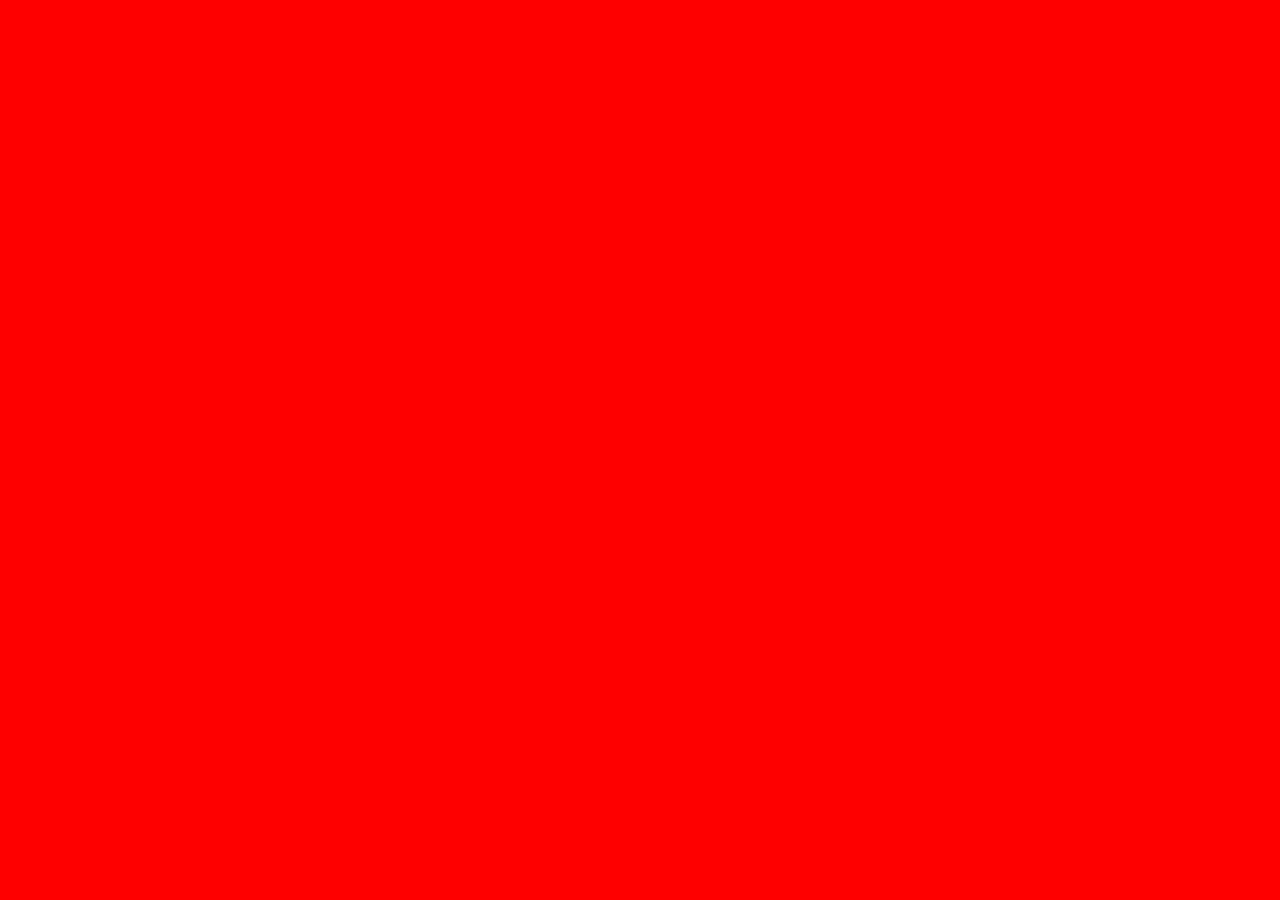
==== index.html @ 0a400cc8 "´test" ====
<!DOCTYPE html>
<html lang="fr">

<head>
	<meta charset="utf-8">
	<meta name="viewport" content="width=device-width, initial-scale=1.0">
	<title>Gabarit de site web</title>
	<link rel="stylesheet" href="css/style.css">
</head>

<body>
	<!-- Vous devez ajouter vos balises sous ce commentaire -->

	<!-- le test du siecle  -->
	
</body>

</html>
---- css/style.css ----
*{ box-sizing: border-box;}


/* Typographies / Couleurs (exemples : titres, paragraphes, liens, etc.)
========================================================================== */

body{
	background-color: red;
	
}

/* Mise en page (positionnement)
========================================================================== */

.container{
	width: 90%;
	max-width: 1200px;
	margin: 0 auto;
}


/* Header / Navigations / Footer 
========================================================================== */



/* Composantes générales (exemples : section, cartes, tableaux, etc.)
========================================================================== */



/* Formulaires
========================================================================== */



/* Règles spécifiques aux pages
========================================================================== */
/* À utiliser seulement si nécessaire. Les règles de styles devraient être 
toujours le plus général / réutilisable possible*/
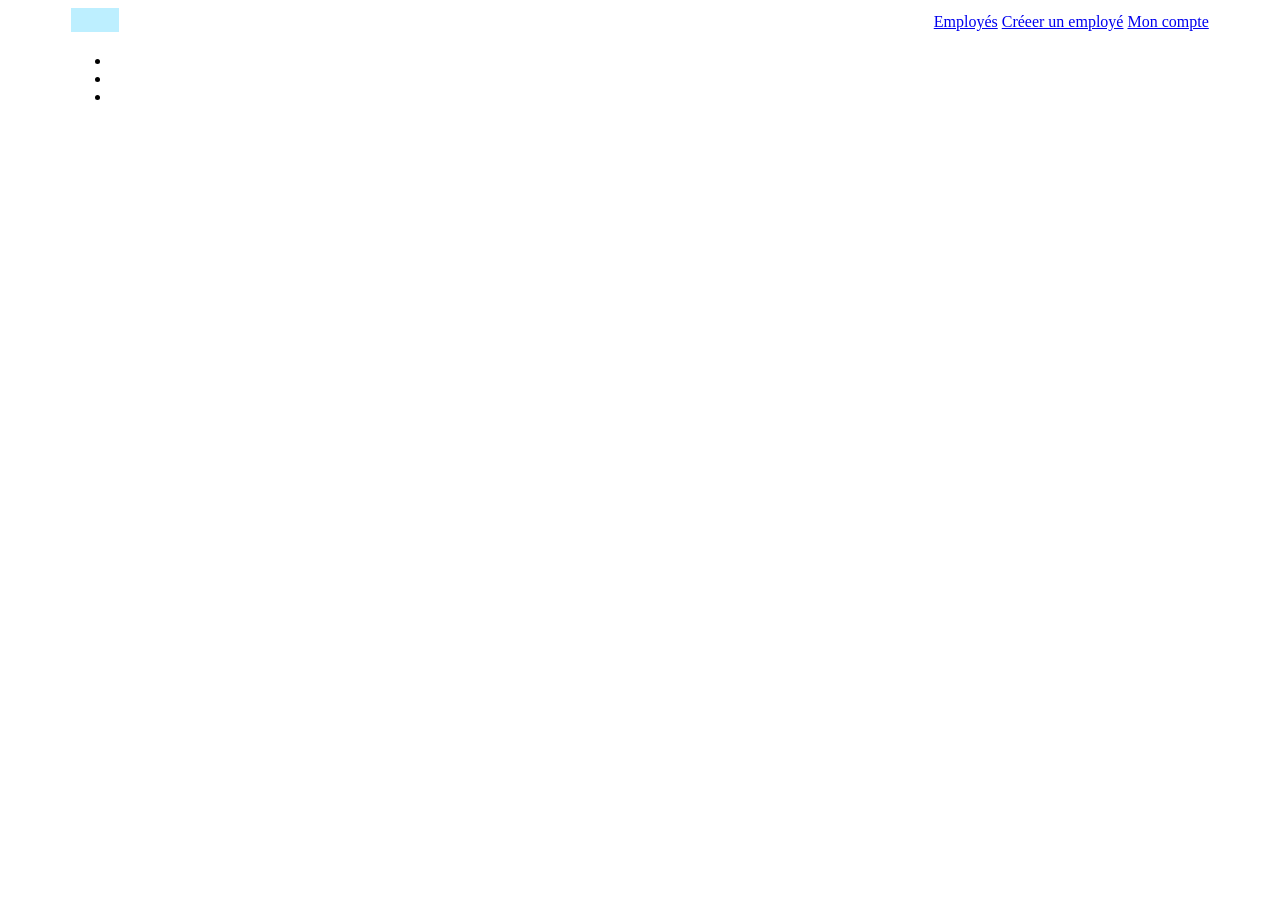
==== commit 310c1c03: "page acceuil- imcomplet - tp3 - tache1" ====
--- a/index.html
+++ b/index.html
@@ -4,15 +4,96 @@
 <head>
 	<meta charset="utf-8">
 	<meta name="viewport" content="width=device-width, initial-scale=1.0">
-	<title>Gabarit de site web</title>
+	<title>Acceuil</title>
+	<link rel="preconnect" href="https://fonts.googleapis.com">
+	<link rel="preconnect" href="https://fonts.gstatic.com" crossorigin>
+	<link
+		href="https://fonts.googleapis.com/css2?family=Indie+Flower&amp;family=Knewave&amp;family=Story+Script&amp;display=swap"
+		rel="stylesheet">
+
 	<link rel="stylesheet" href="css/style.css">
 </head>
 
 <body>
-	<!-- Vous devez ajouter vos balises sous ce commentaire -->
 
-	<!-- le test du siecle  -->
-	
+	<header>
+		<div class="container entete-contenu">
+
+			<div class="logo">
+				<a href="index.html">
+					<span img = "img/equigest-logo.png"></span>
+				</a>
+			</div>
+
+			<nav class="navigation-accueil" aria-label="Navigation principale">
+				<a href="#">Employés</a>
+				<a href="#">Créeer un employé</a>
+				<a href="#">Mon compte</a>
+			</nav>
+
+		</div>
+
+	</header>
+
+
+	<main class="container">
+
+		<section>
+
+			<ul class="list-image">
+
+				<li img="#" alt="##"> </li>
+				<li img="#" alt="##"> </li>
+				<li img="#" alt="##"> </li>
+
+				<div>
+					<form action=""></form>
+
+				</div>
+
+			</ul>
+
+		</section>
+
+		<footer class ="pied du site ">
+
+			<div class="container">
+				<div class="ligne pied-contenu">
+
+
+
+
+
+				</div> 
+
+			</div>
+
+
+
+		</footer>
+
+		
+
+
+
+
+
+
+
+	</main>
+
+
+
+
+
+
+
+
+
+
+
+
+
 </body>
 
 </html>
--- a/css/style.css
+++ b/css/style.css
@@ -5,7 +5,7 @@
 ========================================================================== */
 
 body{
-	background-color: red;
+	background-color: white;
 	
 }
 
@@ -21,7 +21,31 @@
 
 /* Header / Navigations / Footer 
 ========================================================================== */
+.logo a {
+    display: inline-block;
+    padding: 12px 24px;
+    text-decoration: none;
+    background-color: #bdefff;
+}
 
+.logo a:hover,
+.logo a:focus {
+    background-color: #ffffff;
+}
+
+
+.entete-site,
+.pied-site {
+    background-color: #193f43;
+}
+
+.entete-contenu
+ {
+    display: flex;
+    justify-content: space-between;
+    align-items: center;
+    gap: 20px;
+}
 
 
 /* Composantes générales (exemples : section, cartes, tableaux, etc.)
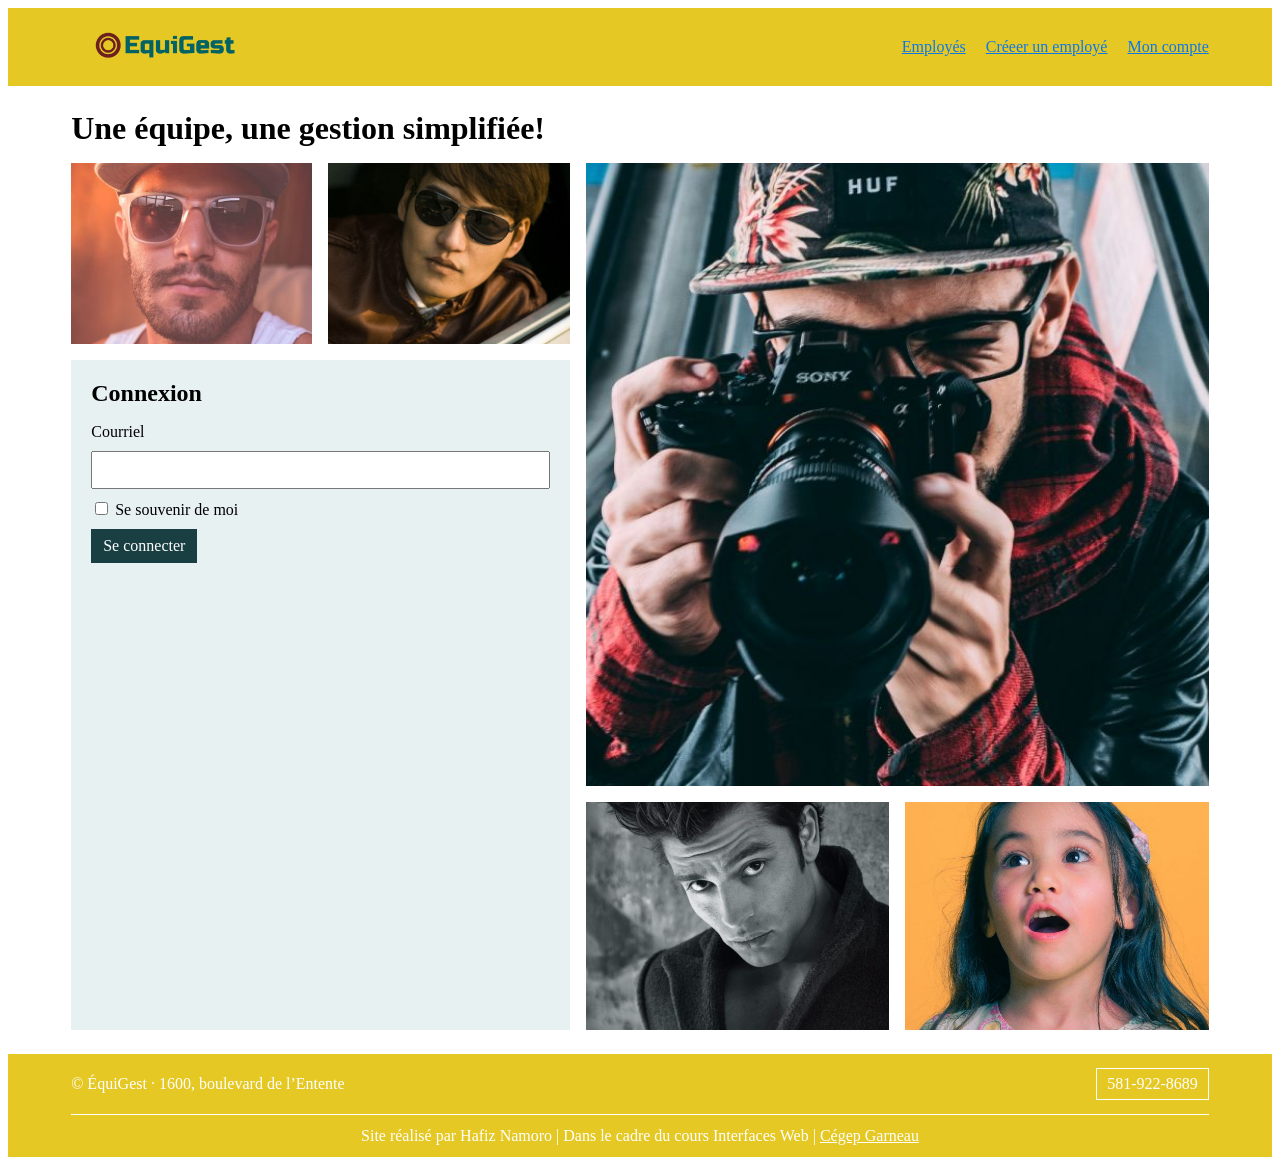
==== commit a0ce38db: "TP3-Tache1(manque ajout prof)" ====
--- a/index.html
+++ b/index.html
@@ -16,12 +16,14 @@
 
 <body>
 
-	<header>
+	<header class=entete-site>
 		<div class="container entete-contenu">
 
 			<div class="logo">
 				<a href="index.html">
-					<span img = "img/equigest-logo.png"></span>
+
+					<img src="img/equigest-logo.png" alt="Acceuil">
+
 				</a>
 			</div>
 
@@ -36,58 +38,65 @@
 	</header>
 
 
-	<main class="container">
+	<main class="container accueil">
+    <h1>Une équipe, une gestion simplifiée!</h1>
 
-		<section>
+    <div class="accueil-colonnes">
 
-			<ul class="list-image">
+        <!-- Colonne gauche : deux photos et le formulaire -->
+        <div class="colonne-accueil">
+            <div class="rangee-images">
+                <img src="img/employes/employe-1.jpg" alt="">
+                <img src="img/employes/employe-2.jpg" alt="">
+            </div>
 
-				<li img="#" alt="##"> </li>
-				<li img="#" alt="##"> </li>
-				<li img="#" alt="##"> </li>
+            <form class="connexion" aria-labelledby="titre-connexion">
+                <h2 id="titre-connexion">Connexion</h2>
 
-				<div>
-					<form action=""></form>
+                <label for="courriel">Courriel</label>
+                <input type="email" id="courriel" name="courriel">
 
-				</div>
+                <label class="souvenir">
+                    <input type="checkbox" name="souvenir">
+                    Se souvenir de moi
+                </label>
 
-			</ul>
+                <button type="button">Se connecter</button>
+            </form>
+        </div>
 
-		</section>
+        <!-- Colonne droite : la grande photo et deux petites photos -->
+        <div class="colonne-accueil">
+            <img class="image-principale"
+                 src="img/employes/employe-3.jpg" alt="">
 
-		<footer class ="pied du site ">
+            <div class="rangee-images">
+                <img src="img/employes/employe-4.jpg" alt="">
+                <img src="img/employes/employe-5.jpg" alt="">
+            </div>
+        </div>
 
-			<div class="container">
-				<div class="ligne pied-contenu">
+    </div>
+</main>
 
 
+	<footer class="pied-site">
+    <div class="container">
+        <div class="pied-contenu">
+            <p>© ÉquiGest · 1600, boulevard de l’Entente</p>
 
+            <a class="pied-telephone" href="tel:+15819228689">
+                581-922-8689
+            </a>
+        </div>
 
-
-				</div> 
-
-			</div>
-
-
-
-		</footer>
-
-		
-
-
-
-
-
-
-
-	</main>
-
-
-
-
-
-
-
+        <p class="pied-credits">
+            Site réalisé par Hafiz Namoro |
+            Dans le cadre du cours Interfaces Web |
+            <a href="https://cegepgarneau.ca/">Cégep Garneau</a>
+        </p>
+    </div>
+</footer>
 
 
 
--- a/css/style.css
+++ b/css/style.css
@@ -25,18 +25,54 @@
     display: inline-block;
     padding: 12px 24px;
     text-decoration: none;
-    background-color: #bdefff;
+   
 }
 
-.logo a:hover,
-.logo a:focus {
-    background-color: #ffffff;
+.logo img
+ {
+    display:block;
+    width: 140px;
+    height: auto;
 }
 
 
-.entete-site,
+.entete-site {
+    background-color:rgb(229, 200, 35);
+
+}
 .pied-site {
-    background-color: #193f43;
+    background-color: rgb(229, 200, 35);
+    color: white;
+}
+
+.pied-contenu {
+    display: flex;
+    justify-content: space-between;
+    align-items: center;
+    flex-wrap: wrap;
+    gap: 12px;
+    padding: 14px 0;
+}
+
+.pied-contenu p {
+    margin: 0;
+}
+
+.pied-site a {
+    color: white;
+}
+
+.pied-telephone {
+    border: 1px solid white;
+    padding: 6px 10px;
+    text-decoration: none;
+}
+
+.pied-credits {
+    margin: 0;
+    border-top: 1px solid white;
+    padding: 12px 0;
+    text-align: center;
 }
 
 .entete-contenu
@@ -44,9 +80,21 @@
     display: flex;
     justify-content: space-between;
     align-items: center;
+    flex-wrap: wrap;
     gap: 20px;
+    padding: 12px 0;
 }
 
+
+.navigation-accueil{
+    display: flex;
+    flex-wrap: wrap;
+    gap: 20px;
+
+}
+.navigation-accueil a {
+    color:rgb(13, 120, 234); 
+}
 
 /* Composantes générales (exemples : section, cartes, tableaux, etc.)
 ========================================================================== */
@@ -62,3 +110,78 @@
 ========================================================================== */
 /* À utiliser seulement si nécessaire. Les règles de styles devraient être 
 toujours le plus général / réutilisable possible*/
+.accueil {
+    padding: 24px 0;
+}
+
+.accueil h1 {
+    margin: 0 0 16px;
+}
+
+.accueil-colonnes {
+    display: grid;
+    grid-template-columns: minmax(0, 4fr) minmax(0, 5fr);
+    gap: 16px;
+}
+
+.colonne-accueil {
+    display: flex;
+    flex-direction: column;
+    gap: 16px;
+}
+
+.rangee-images {
+    display: grid;
+    grid-template-columns: repeat(2, minmax(0, 1fr));
+    gap: 16px;
+}
+
+.rangee-images img,
+.image-principale {
+    display: block;
+    width: 100%;
+    object-fit: cover;
+}
+
+.rangee-images img {
+    aspect-ratio: 4 / 3;
+}
+
+.image-principale {
+    flex: 1;
+    height: 0;
+    min-height: 240px;
+}
+
+.connexion {
+    flex: 1;
+    display: flex;
+    flex-direction: column;
+    gap: 10px;
+    padding: 20px;
+    background-color: #e8f1f2;
+}
+
+.connexion h2 {
+    margin: 0 0 6px;
+}
+
+.connexion input[type="email"],
+.connexion input[type="password"],
+.connexion button {
+    font: inherit;
+    padding: 8px 12px;
+}
+
+.connexion button {
+    align-self: flex-start;
+    border: 0;
+    background-color: #193f43;
+    color: white;
+}
+
+@media (max-width: 650px) {
+    .accueil-colonnes {
+        grid-template-columns: 1fr;
+    }
+}
